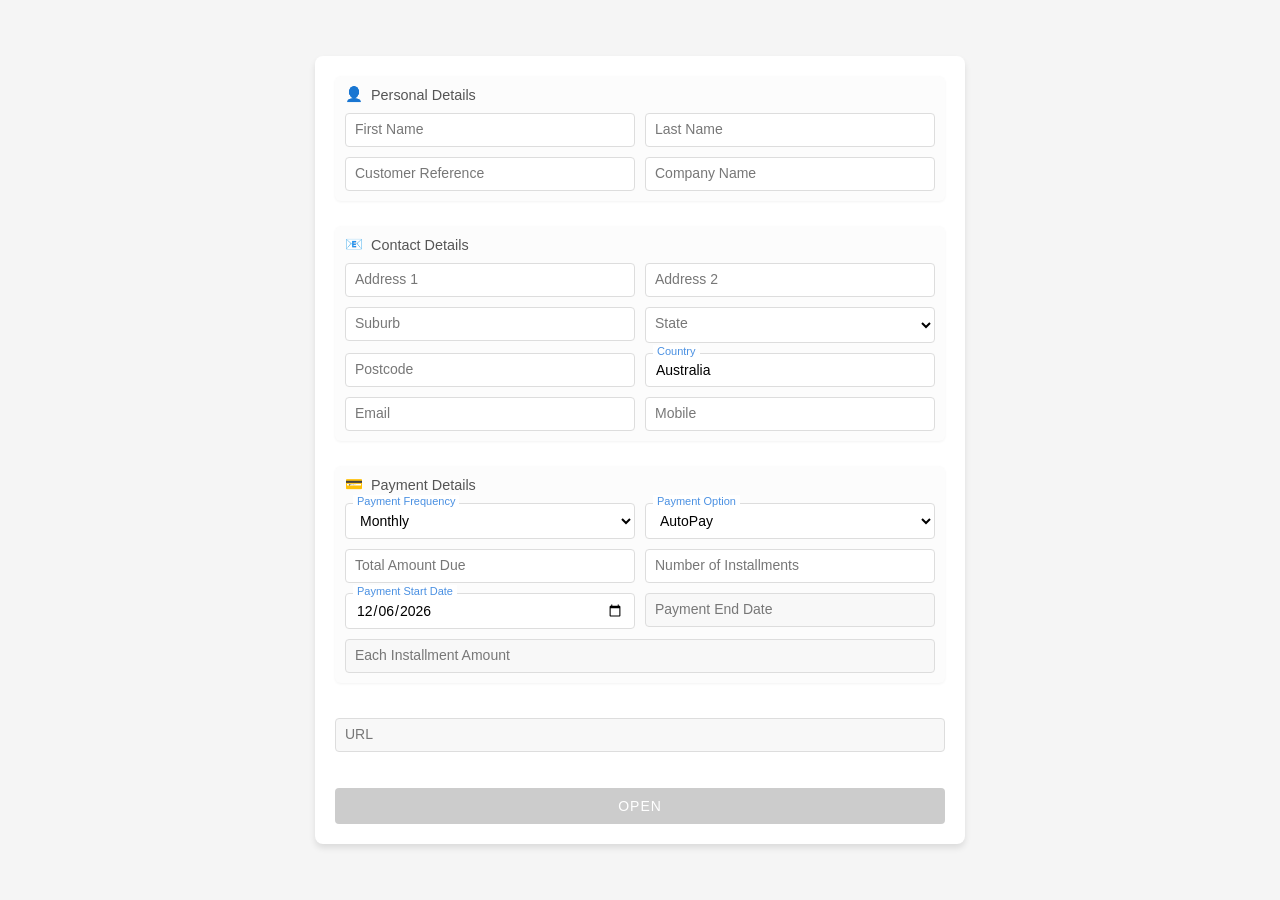
==== index.html @ 2e136b60 "Add initial implementation of ZenPay Payment Form with structured layout and functionality" ====
<!DOCTYPE html>
<html lang="en">

<head>
  <meta charset="UTF-8">
  <meta name="viewport" content="width=device-width, initial-scale=1.0">
  <title>ZenPay Payment Form</title>
  <style>
    * {
      box-sizing: border-box;
      margin: 0;
      padding: 0;
      font-family: 'Segoe UI', Tahoma, Geneva, Verdana, sans-serif;
    }

    body {
      display: flex;
      justify-content: center;
      align-items: center;
      min-height: 100vh;
      background-color: #f5f5f5;
      padding: 10px;
    }

    .form-container {
      width: 100%;
      max-width: 650px;
      background-color: white;
      padding: 20px;
      border-radius: 8px;
      box-shadow: 0 4px 6px rgba(0, 0, 0, 0.1);
    }

    .form-grid {
      display: grid;
      grid-template-columns: repeat(1, 1fr);
      gap: 10px;
    }

    .section {
      margin-bottom: 15px;
      background-color: #fcfcfc;
      border-radius: 6px;
      padding: 10px;
      box-shadow: 0 1px 3px rgba(0, 0, 0, 0.05);
    }

    .section-title {
      font-size: 0.9rem;
      color: #555;
      margin-bottom: 10px;
      display: flex;
      align-items: center;
      font-weight: 500;
    }

    .icon {
      margin-right: 8px;
      font-style: normal;
    }

    .section-grid {
      display: grid;
      grid-template-columns: repeat(2, 1fr);
      gap: 10px;
    }

    .full-width {
      grid-column: 1 / -1;
    }

    .field-container {
      position: relative;
      margin-bottom: 0;
    }

    .field-container input,
    .field-container select {
      width: 100%;
      padding: 8px 10px;
      border: 1px solid #ddd;
      border-radius: 4px;
      font-size: 14px;
      transition: border-color 0.2s, box-shadow 0.2s;
      background-color: white;
    }

    .field-container input:focus,
    .field-container select:focus {
      outline: none;
      border-color: #4a90e2;
      box-shadow: 0 0 0 2px rgba(74, 144, 226, 0.15);
    }

    .field-container label {
      position: absolute;
      left: 10px;
      top: 8px;
      font-size: 14px;
      color: #777;
      pointer-events: none;
      transition: all 0.2s ease;
      background-color: transparent;
    }

    .field-container input:focus+label,
    .field-container input:not(:placeholder-shown)+label,
    .field-container select:focus+label,
    .field-container select:not([value=""]):valid+label {
      top: -8px;
      left: 8px;
      font-size: 11px;
      color: #4a90e2;
      background-color: white;
      padding: 0 4px;
    }

    .field-container input:disabled {
      background-color: #f8f8f8;
      cursor: not-allowed;
    }

    .url-container {
      position: relative;
      margin: 10px 0;
      margin-bottom: 16px;
    }

    .url-tooltip {
      position: absolute;
      top: 100%;
      left: 0;
      width: 100%;
      background-color: #333;
      pointer-events: none;
      color: white;
      padding: 8px;
      border-radius: 4px;
      margin-top: 4px;
      opacity: 0;
      visibility: hidden;
      transition: opacity 0.2s, visibility 0.2s;
      z-index: 100;
      font-size: 12px;
      word-break: break-all;
    }

    .url-container:hover .url-tooltip {
      opacity: 1;
      visibility: visible;
    }

    .buttons-container {
      display: flex;
      justify-content: space-between;
      gap: 10px;
      margin-top: 10px;
    }

    .open-btn,
    .test-btn {
      padding: 10px;
      border: none;
      border-radius: 4px;
      font-size: 14px;
      cursor: pointer;
      transition: background-color 0.2s;
      text-transform: uppercase;
      letter-spacing: 1px;
      font-weight: 500;
      flex: 1;
    }

    .open-btn {
      background-color: #4a90e2;
      color: white;
    }

    .test-btn {
      background-color: #f0f0f0;
      color: #555;
    }

    .open-btn:hover {
      background-color: #3a7cc0;
    }

    .test-btn:hover {
      background-color: #e0e0e0;
    }

    .open-btn:disabled {
      background-color: #ccc;
      cursor: not-allowed;
    }

    @media (max-width: 600px) {
      .section-grid {
        grid-template-columns: 1fr;
      }

      .buttons-container {
        flex-direction: column;
      }
    }
  </style>
</head>

<body>
  <div class="form-container">
    <form id="paymentForm" class="form-grid">
      <!-- Personal Details Section -->
      <div class="section full-width">
        <h2 class="section-title"><i class="icon">👤</i> Personal Details</h2>
        <div class="section-grid">
          <!-- First Name -->
          <div class="field-container">
            <input type="text" id="firstName" name="FirstName" placeholder=" " required>
            <label for="firstName">First Name</label>
          </div>

          <!-- Last Name -->
          <div class="field-container">
            <input type="text" id="lastName" name="LastName" placeholder=" " required>
            <label for="lastName">Last Name</label>
          </div>
          <!-- Customer Reference -->
          <div class="field-container">
            <input type="text" id="customerReference" name="CustomerReference" placeholder=" " required>
            <label for="customerReference">Customer Reference</label>
          </div>
          <!-- Company Name -->
          <div class="field-container">
            <input type="text" id="companyName" name="CompanyName" placeholder=" ">
            <label for="companyName">Company Name</label>
          </div>
        </div>
      </div>

      <!-- Contact Details Section -->
      <div class="section full-width">
        <h2 class="section-title"><i class="icon">📧</i> Contact Details</h2>
        <div class="section-grid">
          <!-- Contact Details -->
          <div class="field-container">
            <input type="text" id="address1" name="Address1" placeholder=" " required>
            <label for="address1">Address 1</label>
          </div>

          <!-- Address 2 -->
          <div class="field-container">
            <input type="text" id="address2" name="Address2" placeholder=" " required>
            <label for="address2">Address 2</label>
          </div>

          <!-- Suburb -->
          <div class="field-container">
            <input type="text" id="suburb" name="Suburb" placeholder=" " required>
            <label for="suburb">Suburb</label>
          </div>

          <!-- State -->
          <div class="field-container">
            <select id="state" name="State" required>
              <option value="" disabled selected hidden> </option>
              <!-- Added hidden attribute for better placeholder behavior -->
              <option value="NSW">NSW</option>
              <option value="VIC">VIC</option>
              <option value="QLD">QLD</option>
              <option value="ACT">ACT</option>
              <option value="NT">NT</option>
              <option value="SA">SA</option>
              <option value="WA">WA</option>
              <option value="TAS">TAS</option>
              <option value="NZ">NZ</option>
            </select>
            <label for="state">State</label>
          </div>


          <!-- Postcode -->
          <div class="field-container">
            <input type="text" id="postcode" name="Postcode" placeholder=" " required>
            <label for="postcode">Postcode</label>
          </div>

          <!-- Country -->
          <div class="field-container">
            <input type="text" id="country" name="Country" placeholder=" " required value="Australia">
            <label for="country">Country</label>
          </div>

          <!-- Email -->
          <div class="field-container">
            <input type="email" id="email" name="Email" placeholder=" " required>
            <label for="email">Email</label>
          </div>

          <!-- Mobile -->
          <div class="field-container">
            <input type="tel" id="mobile" name="Mobile" placeholder=" " required>
            <label for="mobile">Mobile</label>
          </div>
        </div>
      </div>

      <!-- Payment Details Section -->
      <div class="section full-width">
        <h2 class="section-title"><i class="icon">💳</i> Payment Details</h2>
        <div class="section-grid">
          <!-- Payment Frequency -->
          <div class="field-container">
            <select id="paymentFrequency" name="PaymentFrequency" required>
              <option value="Monthly" selected>Monthly</option>
              <option value="Weekly">Weekly</option>
            </select>
            <label for="paymentFrequency">Payment Frequency</label>
          </div>

          <!-- Payment Option -->
          <div class="field-container">
            <select id="paymentOption" name="PaymentOption" required>
              <option value="AutoPay" selected>AutoPay</option>
            </select>
            <label for="paymentOption">Payment Option</label>
          </div>

          <!-- Total Amount (renamed from Payment Amount) -->
          <div class="field-container">
            <input type="number" id="totalAmount" name="TotalAmount" placeholder=" " step="0.01" min="0" required>
            <label for="totalAmount">Total Amount Due</label>
          </div>

          <!-- Number of Installments -->
          <div class="field-container">
            <input type="number" id="numberOfInstallments" name="NumberOfInstallments" placeholder=" " min="1" required>
            <label for="numberOfInstallments">Number of Installments</label>
          </div>

          <!-- Payment Start Date -->
          <div class="field-container">
            <input type="date" id="paymentStartDate" name="PaymentStartDate" placeholder=" " required>
            <label for="paymentStartDate">Payment Start Date</label>
          </div>

          <!-- Payment End Date (Disabled) -->
          <div class="field-container">
            <input type="text" id="paymentEndDate" name="PaymentEndDate" placeholder=" " disabled>
            <label for="paymentEndDate">Payment End Date</label>
          </div>

          <!-- Each Installment Amount (new field - read-only) - full width -->
          <div class="field-container full-width">
            <input type="text" id="installmentAmount" name="InstallmentAmount" placeholder=" " disabled>
            <label for="installmentAmount">Each Installment Amount</label>
          </div>
        </div>
      </div>

      <!-- URL Display Section -->
      <div class="url-container full-width">
        <div class="field-container">
          <input type="text" id="url" name="URL" placeholder=" " disabled>
          <label for="url">URL</label>
        </div>
        <div id="url-tooltip" class="url-tooltip">Full URL will appear here on hover</div>
      </div>

      <!-- Buttons -->
      <div class="buttons-container">
        <!-- Test Data Button - Commented out
        <button type="button" id="testDataBtn" class="test-btn">Test Data</button>
        -->
        <button type="button" id="openUrlBtn" class="open-btn" disabled>Open</button>
      </div>
    </form>
  </div>

  <script>
    // Format a date as dd-mmm-yyyy
    function formatDate(date) {
      const months = ['Jan', 'Feb', 'Mar', 'Apr', 'May', 'Jun', 'Jul', 'Aug', 'Sep', 'Oct', 'Nov', 'Dec'];
      const day = date.getDate().toString().padStart(2, '0');
      const month = months[date.getMonth()];
      const year = date.getFullYear();
      return `${day}-${month}-${year}`;
    }

    // Format date for display (14-April-2025 format)
    function formatDisplayDate(date) {
      const months = ['January', 'February', 'March', 'April', 'May', 'June', 'July', 'August', 'September', 'October', 'November', 'December'];
      const day = date.getDate().toString().padStart(2, '0');
      const month = months[date.getMonth()];
      const year = date.getFullYear();
      return `${day}-${month}-${year}`;
    }

    // Format a number with 2 decimal places
    function formatAmount(amount) {
      return parseFloat(amount).toFixed(2);
    }

    // Calculate installment amount
    function calculateInstallmentAmount(totalAmount, installments) {
      if (!totalAmount || !installments || installments < 1) return '';
      const amount = parseFloat(totalAmount) / parseInt(installments);
      return formatAmount(amount);
    }

    // Calculate end date based on frequency, start date, and installments
    function calculateEndDate(frequency, startDate, installments) {
      const start = new Date(startDate);
      let end;

      if (frequency === 'Monthly') {
        // Add months
        end = new Date(start);
        end.setMonth(end.getMonth() + (installments - 1));
      } else if (frequency === 'Weekly') {
        // Add weeks
        end = new Date(start);
        end.setDate(end.getDate() + (7 * (installments - 1)));
      } else {
        return 'Unsupported Frequency';
      }

      // Add 1 day to the end date
      end.setDate(end.getDate() + 1);

      return formatDisplayDate(end);
    }
    function generateURL() {
      const form = document.getElementById('paymentForm');
      const formData = new FormData(form);

      let url = 'https://pay.zenpay.com.au/setup/zenith123?';
      const params = [];

      formData.forEach((value, key) => {
        // Skip these keys entirely
        if (key === 'TotalAmount' || key === 'NumberOfInstallments' || key === 'InstallmentAmount') {
          return;
        }

        if (key === 'PaymentStartDate') {
          const dateValue = formatDisplayDate(new Date(value));
          params.push(`${key}=${encodeURIComponent(dateValue)}`);
        } else if (key === 'PaymentFrequency') {
          params.push(`${key}=${encodeURIComponent('Permission_PaymentFrequency_' + value)}`);
        } else {
          params.push(`${key}=${encodeURIComponent(value)}`);
        }
      });

      // Add payment end date as-is
      const endDateValue = document.getElementById('paymentEndDate').value;
      if (endDateValue) {
        params.push(`PaymentEndDate=${encodeURIComponent(endDateValue)}`);
      }

      // Rename InstallmentAmount to PaymentAmount
      const installmentAmountValue = document.getElementById('installmentAmount').value;
      if (installmentAmountValue) {
        params.push(`PaymentAmount=${encodeURIComponent(installmentAmountValue)}`);
      }

      return url + params.join('&');
    }


    // Truncate URL for display
    function truncateUrl(url) {
      if (!url) return '';
      if (url.length <= 100) return url;
      return url.substring(0, 97) + '...';
    }

    // Update calculated fields
    function updateCalculations() {
      const frequency = document.getElementById('paymentFrequency').value;
      const installments = document.getElementById('numberOfInstallments').value;
      const startDate = document.getElementById('paymentStartDate').value;
      const totalAmount = document.getElementById('totalAmount').value;

      // Calculate installment amount
      if (totalAmount && installments) {
        const installmentAmt = calculateInstallmentAmount(totalAmount, installments);
        document.getElementById('installmentAmount').value = installmentAmt;
      }

      // Calculate payment end date if all required fields are filled
      if (frequency && installments && startDate) {
        const endDate = calculateEndDate(frequency, startDate, installments);
        document.getElementById('paymentEndDate').value = endDate;

        // Show formatted start date in UI when date is changed
        if (startDate) {
          const startDateObj = new Date(startDate);
          const formattedStartDate = formatDisplayDate(startDateObj);
          document.getElementById('paymentStartDate').setAttribute('title', formattedStartDate);
        }

        // Generate URL once end date is calculated
        const fullUrl = generateURL();
        const urlField = document.getElementById('url');
        const urlTooltip = document.getElementById('url-tooltip');

        // Display truncated URL in the field
        urlField.value = truncateUrl(fullUrl);

        // Set full URL in the tooltip
        urlTooltip.textContent = fullUrl;

        // Enable or disable the open button
        document.getElementById('openUrlBtn').disabled = !fullUrl;
      }
    }

    // Handle payment amount formatting on blur (not during typing)
    function handleAmountBlur() {
      const amountField = document.getElementById('totalAmount');
      if (amountField.value) {
        amountField.value = formatAmount(amountField.value);
      }
    }

    // Open URL in a new tab
    function openUrl() {
      const urlTooltip = document.getElementById('url-tooltip');
      const fullUrl = urlTooltip.textContent;

      if (fullUrl && fullUrl !== 'Full URL will appear here on hover') {
        window.open(fullUrl, '_blank');
      }
    }

    // Initialize the form
    document.addEventListener('DOMContentLoaded', function() {
      // Set default values for date fields
      const today = new Date();
      const formattedDate = today.toISOString().substr(0, 10); // YYYY-MM-DD format for the date input
      document.getElementById('paymentStartDate').value = formattedDate;

      // Display the formatted start date in the tooltip
      const formattedDisplayDate = formatDisplayDate(today);
      document.getElementById('paymentStartDate').setAttribute('title', formattedDisplayDate);

      // Set up event listeners
      const form = document.getElementById('paymentForm');
      const inputs = form.querySelectorAll('input:not([disabled]):not(#totalAmount), select');

      inputs.forEach(input => {
        input.addEventListener('change', updateCalculations);
        input.addEventListener('input', updateCalculations);
      });

      // Special handling for payment amount to allow typing full values
      const amountField = document.getElementById('totalAmount');
      amountField.addEventListener('change', updateCalculations);
      amountField.addEventListener('blur', handleAmountBlur);

      /* Test Data Button event listener - Commented out
      document.getElementById('testDataBtn').addEventListener('click', fillTestData);
      */

      // Set up open URL button
      document.getElementById('openUrlBtn').addEventListener('click', openUrl);

      // Prevent form submission (for demo purposes)
      form.addEventListener('submit', function(event) {
        event.preventDefault();
        openUrl();
      });

      // Initial calculation to set end date
      updateCalculations();
    });
  </script>
</body>

</html>
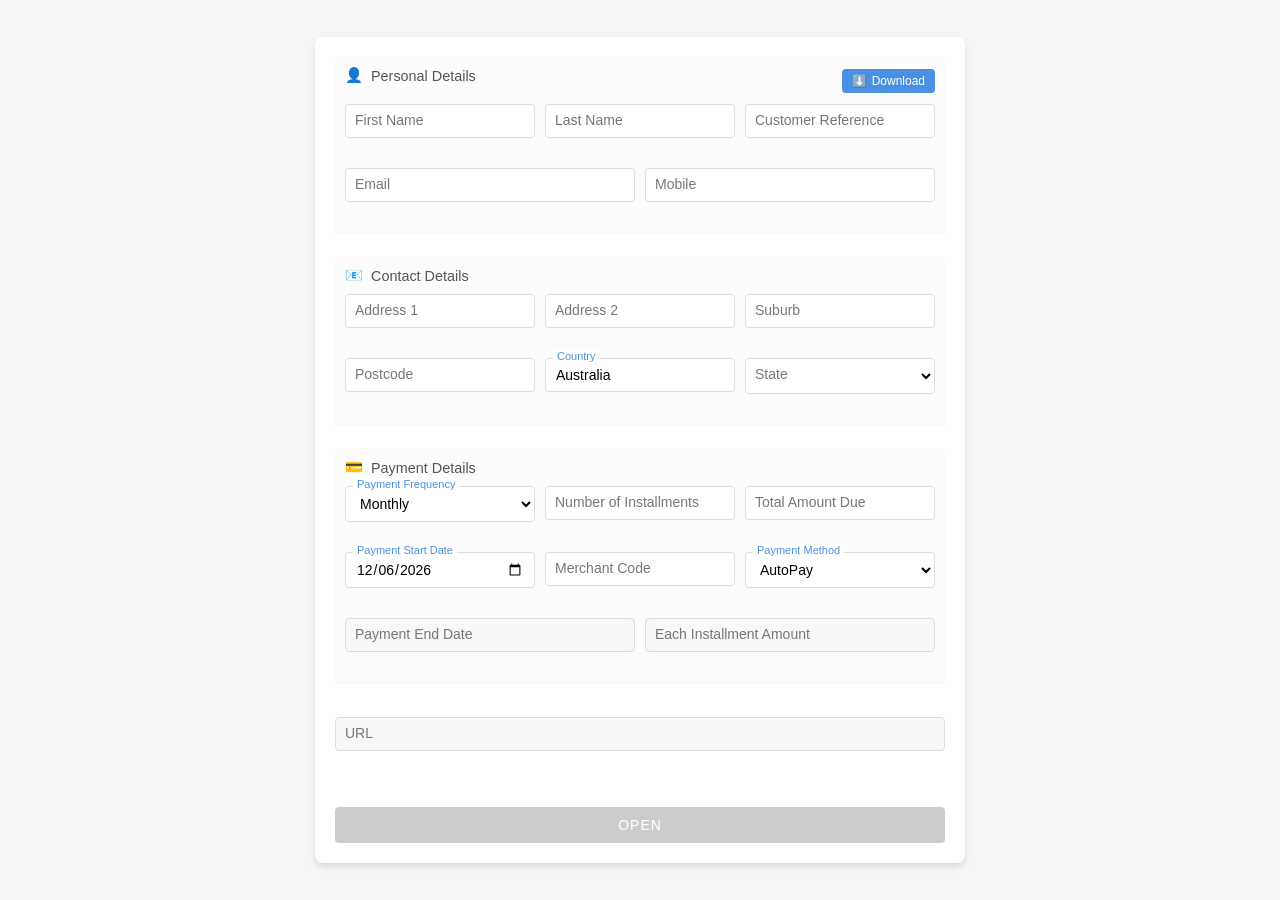
==== commit 71fc03d9: "Add ZenPay Payment Form with detailed input fields and validation" ====
--- a/index.html
+++ b/index.html
@@ -2,580 +2,942 @@
 <html lang="en">
 
 <head>
-  <meta charset="UTF-8">
-  <meta name="viewport" content="width=device-width, initial-scale=1.0">
-  <title>ZenPay Payment Form</title>
-  <style>
-    * {
-      box-sizing: border-box;
-      margin: 0;
-      padding: 0;
-      font-family: 'Segoe UI', Tahoma, Geneva, Verdana, sans-serif;
-    }
-
-    body {
-      display: flex;
-      justify-content: center;
-      align-items: center;
-      min-height: 100vh;
-      background-color: #f5f5f5;
-      padding: 10px;
-    }
-
-    .form-container {
-      width: 100%;
-      max-width: 650px;
-      background-color: white;
-      padding: 20px;
-      border-radius: 8px;
-      box-shadow: 0 4px 6px rgba(0, 0, 0, 0.1);
-    }
-
-    .form-grid {
-      display: grid;
-      grid-template-columns: repeat(1, 1fr);
-      gap: 10px;
-    }
-
-    .section {
-      margin-bottom: 15px;
-      background-color: #fcfcfc;
-      border-radius: 6px;
-      padding: 10px;
-      box-shadow: 0 1px 3px rgba(0, 0, 0, 0.05);
-    }
-
-    .section-title {
-      font-size: 0.9rem;
-      color: #555;
-      margin-bottom: 10px;
-      display: flex;
-      align-items: center;
-      font-weight: 500;
-    }
-
-    .icon {
-      margin-right: 8px;
-      font-style: normal;
-    }
-
-    .section-grid {
-      display: grid;
-      grid-template-columns: repeat(2, 1fr);
-      gap: 10px;
-    }
-
-    .full-width {
-      grid-column: 1 / -1;
-    }
-
-    .field-container {
-      position: relative;
-      margin-bottom: 0;
-    }
-
-    .field-container input,
-    .field-container select {
-      width: 100%;
-      padding: 8px 10px;
-      border: 1px solid #ddd;
-      border-radius: 4px;
-      font-size: 14px;
-      transition: border-color 0.2s, box-shadow 0.2s;
-      background-color: white;
-    }
-
-    .field-container input:focus,
-    .field-container select:focus {
-      outline: none;
-      border-color: #4a90e2;
-      box-shadow: 0 0 0 2px rgba(74, 144, 226, 0.15);
-    }
-
-    .field-container label {
-      position: absolute;
-      left: 10px;
-      top: 8px;
-      font-size: 14px;
-      color: #777;
-      pointer-events: none;
-      transition: all 0.2s ease;
-      background-color: transparent;
-    }
-
-    .field-container input:focus+label,
-    .field-container input:not(:placeholder-shown)+label,
-    .field-container select:focus+label,
-    .field-container select:not([value=""]):valid+label {
-      top: -8px;
-      left: 8px;
-      font-size: 11px;
-      color: #4a90e2;
-      background-color: white;
-      padding: 0 4px;
-    }
-
-    .field-container input:disabled {
-      background-color: #f8f8f8;
-      cursor: not-allowed;
-    }
-
-    .url-container {
-      position: relative;
-      margin: 10px 0;
-      margin-bottom: 16px;
-    }
-
-    .url-tooltip {
-      position: absolute;
-      top: 100%;
-      left: 0;
-      width: 100%;
-      background-color: #333;
-      pointer-events: none;
-      color: white;
-      padding: 8px;
-      border-radius: 4px;
-      margin-top: 4px;
-      opacity: 0;
-      visibility: hidden;
-      transition: opacity 0.2s, visibility 0.2s;
-      z-index: 100;
-      font-size: 12px;
-      word-break: break-all;
-    }
-
-    .url-container:hover .url-tooltip {
-      opacity: 1;
-      visibility: visible;
-    }
-
-    .buttons-container {
-      display: flex;
-      justify-content: space-between;
-      gap: 10px;
-      margin-top: 10px;
-    }
-
-    .open-btn,
-    .test-btn {
-      padding: 10px;
-      border: none;
-      border-radius: 4px;
-      font-size: 14px;
-      cursor: pointer;
-      transition: background-color 0.2s;
-      text-transform: uppercase;
-      letter-spacing: 1px;
-      font-weight: 500;
-      flex: 1;
-    }
-
-    .open-btn {
-      background-color: #4a90e2;
-      color: white;
-    }
-
-    .test-btn {
-      background-color: #f0f0f0;
-      color: #555;
-    }
-
-    .open-btn:hover {
-      background-color: #3a7cc0;
-    }
-
-    .test-btn:hover {
-      background-color: #e0e0e0;
-    }
-
-    .open-btn:disabled {
-      background-color: #ccc;
-      cursor: not-allowed;
-    }
-
-    @media (max-width: 600px) {
-      .section-grid {
-        grid-template-columns: 1fr;
-      }
-
-      .buttons-container {
-        flex-direction: column;
-      }
-    }
-  </style>
+    <meta charset="UTF-8" />
+    <meta name="viewport" content="width=device-width, initial-scale=1.0" />
+    <title>ZenPay Payment Form</title>
+    <style>
+        * {
+            box-sizing: border-box;
+            margin: 0;
+            padding: 0;
+            font-family: 'Segoe UI', Tahoma, Geneva, Verdana, sans-serif;
+        }
+
+        body {
+            display: flex;
+            justify-content: center;
+            align-items: center;
+            min-height: 100vh;
+            background-color: #f5f5f5;
+            padding: 10px;
+        }
+
+        .form-container {
+            width: 100%;
+            max-width: 650px;
+            background-color: white;
+            padding: 20px;
+            border-radius: 8px;
+            box-shadow: 0 4px 6px rgba(0, 0, 0, 0.1);
+        }
+
+        .form-grid {
+            display: grid;
+            grid-template-columns: repeat(1, 1fr);
+            gap: 10px;
+        }
+
+        .section {
+            margin-bottom: 15px;
+            background-color: #fcfcfc;
+            border-radius: 6px;
+            padding: 10px;
+            box-shadow: 0 1px 3px rgba(0, 0, 0, 0.05);
+        }
+
+        .section-title {
+            font-size: 0.9rem;
+            color: #555;
+            margin-bottom: 10px;
+            display: flex;
+            align-items: center;
+            font-weight: 500;
+        }
+
+        .icon {
+            margin-right: 8px;
+            font-style: normal;
+        }
+
+        .section-grid {
+            display: grid;
+            grid-template-columns: repeat(2, 1fr);
+            gap: 10px;
+        }
+
+        .full-width {
+            grid-column: 1 / -1;
+        }
+
+        .field-container {
+            position: relative;
+            margin-bottom: 0;
+        }
+
+        .field-container input,
+        .field-container select {
+            width: 100%;
+            padding: 8px 10px;
+            border: 1px solid #ddd;
+            border-radius: 4px;
+            font-size: 14px;
+            transition: border-color 0.2s, box-shadow 0.2s;
+            background-color: white;
+        }
+
+        .field-container input:focus,
+        .field-container select:focus {
+            outline: none;
+            border-color: #4a90e2;
+            box-shadow: 0 0 0 2px rgba(74, 144, 226, 0.15);
+        }
+
+        .field-container label {
+            position: absolute;
+            left: 10px;
+            top: 8px;
+            font-size: 14px;
+            color: #777;
+            pointer-events: none;
+            transition: all 0.2s ease;
+            background-color: transparent;
+        }
+
+        .field-container input:focus+label,
+        .field-container input:not(:placeholder-shown)+label,
+        .field-container select:focus+label,
+        .field-container select:not([value='']):valid+label {
+            top: -8px;
+            left: 8px;
+            font-size: 11px;
+            color: #4a90e2;
+            background-color: white;
+            padding: 0 4px;
+        }
+
+        .field-container input:disabled {
+            background-color: #f8f8f8;
+            cursor: not-allowed;
+        }
+
+        .url-container {
+            position: relative;
+            margin: 10px 0;
+            margin-bottom: 16px;
+        }
+
+        .url-tooltip {
+            position: absolute;
+            top: 100%;
+            left: 0;
+            width: 100%;
+            background-color: #333;
+            pointer-events: none;
+            color: white;
+            padding: 8px;
+            border-radius: 4px;
+            margin-top: 4px;
+            opacity: 0;
+            visibility: hidden;
+            transition: opacity 0.2s, visibility 0.2s;
+            z-index: 100;
+            font-size: 12px;
+            word-break: break-all;
+        }
+
+        .url-container:hover .url-tooltip {
+            opacity: 1;
+            visibility: visible;
+        }
+
+        .buttons-container {
+            display: flex;
+            justify-content: space-between;
+            gap: 10px;
+            margin-top: 10px;
+        }
+
+        .open-btn,
+        .test-btn {
+            padding: 10px;
+            border: none;
+            border-radius: 4px;
+            font-size: 14px;
+            cursor: pointer;
+            transition: background-color 0.2s;
+            text-transform: uppercase;
+            letter-spacing: 1px;
+            font-weight: 500;
+            flex: 1;
+        }
+
+        .open-btn {
+            background-color: #4a90e2;
+            color: white;
+        }
+
+        .test-btn {
+            background-color: #f0f0f0;
+            color: #555;
+        }
+
+        .open-btn:hover {
+            background-color: #3a7cc0;
+        }
+
+        .test-btn:hover {
+            background-color: #e0e0e0;
+        }
+
+        .open-btn:disabled {
+            background-color: #ccc;
+            cursor: not-allowed;
+        }
+
+        @media (max-width: 600px) {
+            .section-grid {
+                grid-template-columns: 1fr;
+            }
+
+            .buttons-container {
+                flex-direction: column;
+            }
+        }
+
+        .section-header {
+            display: flex;
+            justify-content: space-between;
+            align-items: center;
+            margin-bottom: 10px;
+        }
+
+        .download-btn {
+            background-color: #4a90e2;
+            color: white;
+            border: none;
+            border-radius: 4px;
+            padding: 5px 10px;
+            font-size: 12px;
+            cursor: pointer;
+            display: flex;
+            align-items: center;
+            transition: background-color 0.2s;
+        }
+
+        .download-btn:hover {
+            background-color: #3a7cc0;
+        }
+
+        .download-btn .icon {
+            margin-right: 5px;
+        }
+
+        .section-grid.three-column {
+            grid-template-columns: repeat(3, 1fr);
+        }
+
+        .section-grid.two-column {
+            grid-template-columns: repeat(2, 1fr);
+        }
+
+        @media (max-width: 600px) {
+
+            .section-grid.three-column,
+            .section-grid.two-column {
+                grid-template-columns: 1fr;
+            }
+        }
+
+        .validation-message {
+            font-size: 12px;
+            margin-top: 4px;
+            color: #f44336;
+            position: absolute;
+            bottom: -18px;
+            left: 0;
+        }
+
+        .field-container {
+            position: relative;
+            margin-bottom: 20px;
+        }
+    </style>
 </head>
 
 <body>
-  <div class="form-container">
-    <form id="paymentForm" class="form-grid">
-      <!-- Personal Details Section -->
-      <div class="section full-width">
-        <h2 class="section-title"><i class="icon">👤</i> Personal Details</h2>
-        <div class="section-grid">
-          <!-- First Name -->
-          <div class="field-container">
-            <input type="text" id="firstName" name="FirstName" placeholder=" " required>
-            <label for="firstName">First Name</label>
-          </div>
-
-          <!-- Last Name -->
-          <div class="field-container">
-            <input type="text" id="lastName" name="LastName" placeholder=" " required>
-            <label for="lastName">Last Name</label>
-          </div>
-          <!-- Customer Reference -->
-          <div class="field-container">
-            <input type="text" id="customerReference" name="CustomerReference" placeholder=" " required>
-            <label for="customerReference">Customer Reference</label>
-          </div>
-          <!-- Company Name -->
-          <div class="field-container">
-            <input type="text" id="companyName" name="CompanyName" placeholder=" ">
-            <label for="companyName">Company Name</label>
-          </div>
-        </div>
-      </div>
-
-      <!-- Contact Details Section -->
-      <div class="section full-width">
-        <h2 class="section-title"><i class="icon">📧</i> Contact Details</h2>
-        <div class="section-grid">
-          <!-- Contact Details -->
-          <div class="field-container">
-            <input type="text" id="address1" name="Address1" placeholder=" " required>
-            <label for="address1">Address 1</label>
-          </div>
-
-          <!-- Address 2 -->
-          <div class="field-container">
-            <input type="text" id="address2" name="Address2" placeholder=" " required>
-            <label for="address2">Address 2</label>
-          </div>
-
-          <!-- Suburb -->
-          <div class="field-container">
-            <input type="text" id="suburb" name="Suburb" placeholder=" " required>
-            <label for="suburb">Suburb</label>
-          </div>
-
-          <!-- State -->
-          <div class="field-container">
-            <select id="state" name="State" required>
-              <option value="" disabled selected hidden> </option>
-              <!-- Added hidden attribute for better placeholder behavior -->
-              <option value="NSW">NSW</option>
-              <option value="VIC">VIC</option>
-              <option value="QLD">QLD</option>
-              <option value="ACT">ACT</option>
-              <option value="NT">NT</option>
-              <option value="SA">SA</option>
-              <option value="WA">WA</option>
-              <option value="TAS">TAS</option>
-              <option value="NZ">NZ</option>
-            </select>
-            <label for="state">State</label>
-          </div>
-
-
-          <!-- Postcode -->
-          <div class="field-container">
-            <input type="text" id="postcode" name="Postcode" placeholder=" " required>
-            <label for="postcode">Postcode</label>
-          </div>
-
-          <!-- Country -->
-          <div class="field-container">
-            <input type="text" id="country" name="Country" placeholder=" " required value="Australia">
-            <label for="country">Country</label>
-          </div>
-
-          <!-- Email -->
-          <div class="field-container">
-            <input type="email" id="email" name="Email" placeholder=" " required>
-            <label for="email">Email</label>
-          </div>
-
-          <!-- Mobile -->
-          <div class="field-container">
-            <input type="tel" id="mobile" name="Mobile" placeholder=" " required>
-            <label for="mobile">Mobile</label>
-          </div>
-        </div>
-      </div>
-
-      <!-- Payment Details Section -->
-      <div class="section full-width">
-        <h2 class="section-title"><i class="icon">💳</i> Payment Details</h2>
-        <div class="section-grid">
-          <!-- Payment Frequency -->
-          <div class="field-container">
-            <select id="paymentFrequency" name="PaymentFrequency" required>
-              <option value="Monthly" selected>Monthly</option>
-              <option value="Weekly">Weekly</option>
-            </select>
-            <label for="paymentFrequency">Payment Frequency</label>
-          </div>
-
-          <!-- Payment Option -->
-          <div class="field-container">
-            <select id="paymentOption" name="PaymentOption" required>
-              <option value="AutoPay" selected>AutoPay</option>
-            </select>
-            <label for="paymentOption">Payment Option</label>
-          </div>
-
-          <!-- Total Amount (renamed from Payment Amount) -->
-          <div class="field-container">
-            <input type="number" id="totalAmount" name="TotalAmount" placeholder=" " step="0.01" min="0" required>
-            <label for="totalAmount">Total Amount Due</label>
-          </div>
-
-          <!-- Number of Installments -->
-          <div class="field-container">
-            <input type="number" id="numberOfInstallments" name="NumberOfInstallments" placeholder=" " min="1" required>
-            <label for="numberOfInstallments">Number of Installments</label>
-          </div>
-
-          <!-- Payment Start Date -->
-          <div class="field-container">
-            <input type="date" id="paymentStartDate" name="PaymentStartDate" placeholder=" " required>
-            <label for="paymentStartDate">Payment Start Date</label>
-          </div>
-
-          <!-- Payment End Date (Disabled) -->
-          <div class="field-container">
-            <input type="text" id="paymentEndDate" name="PaymentEndDate" placeholder=" " disabled>
-            <label for="paymentEndDate">Payment End Date</label>
-          </div>
-
-          <!-- Each Installment Amount (new field - read-only) - full width -->
-          <div class="field-container full-width">
-            <input type="text" id="installmentAmount" name="InstallmentAmount" placeholder=" " disabled>
-            <label for="installmentAmount">Each Installment Amount</label>
-          </div>
-        </div>
-      </div>
-
-      <!-- URL Display Section -->
-      <div class="url-container full-width">
-        <div class="field-container">
-          <input type="text" id="url" name="URL" placeholder=" " disabled>
-          <label for="url">URL</label>
-        </div>
-        <div id="url-tooltip" class="url-tooltip">Full URL will appear here on hover</div>
-      </div>
-
-      <!-- Buttons -->
-      <div class="buttons-container">
-        <!-- Test Data Button - Commented out
-        <button type="button" id="testDataBtn" class="test-btn">Test Data</button>
-        -->
-        <button type="button" id="openUrlBtn" class="open-btn" disabled>Open</button>
-      </div>
-    </form>
-  </div>
-
-  <script>
-    // Format a date as dd-mmm-yyyy
-    function formatDate(date) {
-      const months = ['Jan', 'Feb', 'Mar', 'Apr', 'May', 'Jun', 'Jul', 'Aug', 'Sep', 'Oct', 'Nov', 'Dec'];
-      const day = date.getDate().toString().padStart(2, '0');
-      const month = months[date.getMonth()];
-      const year = date.getFullYear();
-      return `${day}-${month}-${year}`;
-    }
-
-    // Format date for display (14-April-2025 format)
-    function formatDisplayDate(date) {
-      const months = ['January', 'February', 'March', 'April', 'May', 'June', 'July', 'August', 'September', 'October', 'November', 'December'];
-      const day = date.getDate().toString().padStart(2, '0');
-      const month = months[date.getMonth()];
-      const year = date.getFullYear();
-      return `${day}-${month}-${year}`;
-    }
-
-    // Format a number with 2 decimal places
-    function formatAmount(amount) {
-      return parseFloat(amount).toFixed(2);
-    }
-
-    // Calculate installment amount
-    function calculateInstallmentAmount(totalAmount, installments) {
-      if (!totalAmount || !installments || installments < 1) return '';
-      const amount = parseFloat(totalAmount) / parseInt(installments);
-      return formatAmount(amount);
-    }
-
-    // Calculate end date based on frequency, start date, and installments
-    function calculateEndDate(frequency, startDate, installments) {
-      const start = new Date(startDate);
-      let end;
-
-      if (frequency === 'Monthly') {
-        // Add months
-        end = new Date(start);
-        end.setMonth(end.getMonth() + (installments - 1));
-      } else if (frequency === 'Weekly') {
-        // Add weeks
-        end = new Date(start);
-        end.setDate(end.getDate() + (7 * (installments - 1)));
-      } else {
-        return 'Unsupported Frequency';
-      }
-
-      // Add 1 day to the end date
-      end.setDate(end.getDate() + 1);
-
-      return formatDisplayDate(end);
-    }
-    function generateURL() {
-      const form = document.getElementById('paymentForm');
-      const formData = new FormData(form);
-
-      let url = 'https://pay.zenpay.com.au/setup/zenith123?';
-      const params = [];
-
-      formData.forEach((value, key) => {
-        // Skip these keys entirely
-        if (key === 'TotalAmount' || key === 'NumberOfInstallments' || key === 'InstallmentAmount') {
-          return;
-        }
-
-        if (key === 'PaymentStartDate') {
-          const dateValue = formatDisplayDate(new Date(value));
-          params.push(`${key}=${encodeURIComponent(dateValue)}`);
-        } else if (key === 'PaymentFrequency') {
-          params.push(`${key}=${encodeURIComponent('Permission_PaymentFrequency_' + value)}`);
-        } else {
-          params.push(`${key}=${encodeURIComponent(value)}`);
-        }
-      });
-
-      // Add payment end date as-is
-      const endDateValue = document.getElementById('paymentEndDate').value;
-      if (endDateValue) {
-        params.push(`PaymentEndDate=${encodeURIComponent(endDateValue)}`);
-      }
-
-      // Rename InstallmentAmount to PaymentAmount
-      const installmentAmountValue = document.getElementById('installmentAmount').value;
-      if (installmentAmountValue) {
-        params.push(`PaymentAmount=${encodeURIComponent(installmentAmountValue)}`);
-      }
-
-      return url + params.join('&');
-    }
-
-
-    // Truncate URL for display
-    function truncateUrl(url) {
-      if (!url) return '';
-      if (url.length <= 100) return url;
-      return url.substring(0, 97) + '...';
-    }
-
-    // Update calculated fields
-    function updateCalculations() {
-      const frequency = document.getElementById('paymentFrequency').value;
-      const installments = document.getElementById('numberOfInstallments').value;
-      const startDate = document.getElementById('paymentStartDate').value;
-      const totalAmount = document.getElementById('totalAmount').value;
-
-      // Calculate installment amount
-      if (totalAmount && installments) {
-        const installmentAmt = calculateInstallmentAmount(totalAmount, installments);
-        document.getElementById('installmentAmount').value = installmentAmt;
-      }
-
-      // Calculate payment end date if all required fields are filled
-      if (frequency && installments && startDate) {
-        const endDate = calculateEndDate(frequency, startDate, installments);
-        document.getElementById('paymentEndDate').value = endDate;
-
-        // Show formatted start date in UI when date is changed
-        if (startDate) {
-          const startDateObj = new Date(startDate);
-          const formattedStartDate = formatDisplayDate(startDateObj);
-          document.getElementById('paymentStartDate').setAttribute('title', formattedStartDate);
-        }
-
-        // Generate URL once end date is calculated
-        const fullUrl = generateURL();
-        const urlField = document.getElementById('url');
-        const urlTooltip = document.getElementById('url-tooltip');
-
-        // Display truncated URL in the field
-        urlField.value = truncateUrl(fullUrl);
-
-        // Set full URL in the tooltip
-        urlTooltip.textContent = fullUrl;
-
-        // Enable or disable the open button
-        document.getElementById('openUrlBtn').disabled = !fullUrl;
-      }
-    }
-
-    // Handle payment amount formatting on blur (not during typing)
-    function handleAmountBlur() {
-      const amountField = document.getElementById('totalAmount');
-      if (amountField.value) {
-        amountField.value = formatAmount(amountField.value);
-      }
-    }
-
-    // Open URL in a new tab
-    function openUrl() {
-      const urlTooltip = document.getElementById('url-tooltip');
-      const fullUrl = urlTooltip.textContent;
-
-      if (fullUrl && fullUrl !== 'Full URL will appear here on hover') {
-        window.open(fullUrl, '_blank');
-      }
-    }
-
-    // Initialize the form
-    document.addEventListener('DOMContentLoaded', function() {
-      // Set default values for date fields
-      const today = new Date();
-      const formattedDate = today.toISOString().substr(0, 10); // YYYY-MM-DD format for the date input
-      document.getElementById('paymentStartDate').value = formattedDate;
-
-      // Display the formatted start date in the tooltip
-      const formattedDisplayDate = formatDisplayDate(today);
-      document.getElementById('paymentStartDate').setAttribute('title', formattedDisplayDate);
-
-      // Set up event listeners
-      const form = document.getElementById('paymentForm');
-      const inputs = form.querySelectorAll('input:not([disabled]):not(#totalAmount), select');
-
-      inputs.forEach(input => {
-        input.addEventListener('change', updateCalculations);
-        input.addEventListener('input', updateCalculations);
-      });
-
-      // Special handling for payment amount to allow typing full values
-      const amountField = document.getElementById('totalAmount');
-      amountField.addEventListener('change', updateCalculations);
-      amountField.addEventListener('blur', handleAmountBlur);
-
-      /* Test Data Button event listener - Commented out
-      document.getElementById('testDataBtn').addEventListener('click', fillTestData);
-      */
-
-      // Set up open URL button
-      document.getElementById('openUrlBtn').addEventListener('click', openUrl);
-
-      // Prevent form submission (for demo purposes)
-      form.addEventListener('submit', function(event) {
-        event.preventDefault();
-        openUrl();
-      });
-
-      // Initial calculation to set end date
-      updateCalculations();
-    });
-  </script>
+    <div class="form-container">
+        <form id="paymentForm" class="form-grid">
+            <div class="section full-width">
+                <div class="section-header">
+                    <h2 class="section-title">
+                        <i class="icon">👤</i>
+                        Personal Details
+                    </h2>
+
+                    <button type="button" id="downloadBtn" class="download-btn" title="Download this form">
+                        <i class="icon">⬇️</i>
+                        Download
+                    </button>
+                </div>
+
+                <div class="section-grid" style="grid-template-columns: repeat(3, 1fr)">
+                    <div class="field-container">
+                        <input type="text" id="firstName" name="FirstName" placeholder=" " required />
+                        <label for="firstName">First Name</label>
+                    </div>
+
+                    <div class="field-container">
+                        <input type="text" id="lastName" name="LastName" placeholder=" " required />
+                        <label for="lastName">Last Name</label>
+                    </div>
+
+                    <div class="field-container">
+                        <input type="text" id="customerReference" name="CustomerReference" placeholder=" " required />
+                        <label for="customerReference">Customer Reference</label>
+                    </div>
+                </div>
+
+                <div class="section-grid" style="grid-template-columns: repeat(2, 1fr); margin-top: 10px">
+                    <div class="field-container">
+                        <input type="email" id="email" name="Email" placeholder=" " required
+                            pattern="[a-zA-Z0-9._%+-]+@[a-zA-Z0-9.-]+\.[a-zA-Z]{2,}$"
+                            title="Please enter a valid email address (e.g., name@example.com)" />
+                        <label for="email">Email</label>
+                        <div class="validation-message" id="emailValidation"></div>
+                    </div>
+
+                    <div class="field-container">
+                        <input type="tel" id="mobile" name="Mobile" placeholder=" " required />
+                        <label for="mobile">Mobile</label>
+                    </div>
+
+                    <div class="field-container" style="display: none">
+                        <input type="text" id="companyName" name="CompanyName" placeholder=" " />
+                        <label for="companyName">Company Name</label>
+                    </div>
+                </div>
+            </div>
+
+            <div class="section full-width">
+                <h2 class="section-title">
+                    <i class="icon">📧</i>
+                    Contact Details
+                </h2>
+
+                <div class="section-grid" style="grid-template-columns: repeat(3, 1fr)">
+                    <div class="field-container">
+                        <input type="text" id="address1" name="Address1" placeholder=" " required />
+                        <label for="address1">Address 1</label>
+                    </div>
+
+                    <div class="field-container">
+                        <input type="text" id="address2" name="Address2" placeholder=" " required />
+                        <label for="address2">Address 2</label>
+                    </div>
+
+                    <div class="field-container">
+                        <input type="text" id="suburb" name="Suburb" placeholder=" " required />
+                        <label for="suburb">Suburb</label>
+                    </div>
+                </div>
+
+                <div class="section-grid" style="grid-template-columns: repeat(3, 1fr); margin-top: 10px">
+                    <div class="field-container">
+                        <input type="text" id="postcode" name="Postcode" placeholder=" " required />
+                        <label for="postcode">Postcode</label>
+                    </div>
+
+                    <div class="field-container">
+                        <input type="text" id="country" name="Country" placeholder=" " required value="Australia" />
+                        <label for="country">Country</label>
+                    </div>
+
+                    <div class="field-container">
+                        <select id="state" name="State" required>
+                            <option value="" disabled selected hidden></option>
+
+                            <option value="NSW">NSW</option>
+                            <option value="VIC">VIC</option>
+                            <option value="QLD">QLD</option>
+                            <option value="ACT">ACT</option>
+                            <option value="NT">NT</option>
+                            <option value="SA">SA</option>
+                            <option value="WA">WA</option>
+                            <option value="TAS">TAS</option>
+                            <option value="NZ">NZ</option>
+                        </select>
+                        <label for="state">State</label>
+                    </div>
+                </div>
+            </div>
+
+            <div class="section full-width">
+                <h2 class="section-title">
+                    <i class="icon">💳</i>
+                    Payment Details
+                </h2>
+
+                <div class="section-grid" style="grid-template-columns: repeat(3, 1fr)">
+                    <div class="field-container">
+                        <select id="frequency" name="frequency" required>
+                            <option value="Monthly" selected>Monthly</option>
+                            <option value="Weekly">Weekly</option>
+                        </select>
+                        <label for="frequency">Payment Frequency</label>
+                    </div>
+
+                    <div class="field-container">
+                        <input type="number" id="numberOfInstallments" name="NumberOfInstallments" placeholder=" "
+                            min="1" required />
+                        <label for="numberOfInstallments">Number of Installments</label>
+                    </div>
+
+                    <div class="field-container">
+                        <input type="number" id="totalAmount" name="TotalAmount" placeholder=" " step="0.01" min="0"
+                            required />
+                        <label for="totalAmount">Total Amount Due</label>
+                    </div>
+                </div>
+
+                <div class="section-grid" style="grid-template-columns: repeat(3, 1fr); margin-top: 10px">
+                    <div class="field-container">
+                        <input type="date" id="paymentStartDate" name="PaymentStartDate" placeholder=" " required />
+                        <label for="paymentStartDate">Payment Start Date</label>
+                    </div>
+
+                    <div class="field-container">
+                        <input type="text" id="merchantCode" name="MerchantCode" placeholder=" " />
+                        <label for="merchantCode">Merchant Code</label>
+                    </div>
+
+                    <div class="field-container">
+                        <select id="paymentMethod" name="PaymentMethod" required>
+                            <option value="AutoPay" selected>AutoPay</option>
+                            <!-- <option value="Batch Pay">Batch Pay</option> -->
+                            <!-- <option value="One Off">One Off</option> -->
+                        </select>
+                        <label for="paymentMethod">Payment Method</label>
+                    </div>
+                </div>
+
+                <div class="section-grid" style="grid-template-columns: repeat(2, 1fr); margin-top: 10px">
+                    <div class="field-container">
+                        <input type="text" id="paymentEndDate" name="PaymentEndDate" placeholder=" " disabled />
+                        <label for="paymentEndDate">Payment End Date</label>
+                    </div>
+
+                    <div class="field-container">
+                        <input type="text" id="installmentAmount" name="InstallmentAmount" placeholder=" " disabled />
+                        <label for="installmentAmount">Each Installment Amount</label>
+                    </div>
+                </div>
+            </div>
+
+            <div class="url-container full-width">
+                <div class="field-container">
+                    <input type="text" id="url" name="URL" placeholder=" " disabled />
+                    <label for="url">URL</label>
+                </div>
+                <div id="url-tooltip" class="url-tooltip">Full URL will appear here on hover</div>
+            </div>
+
+            <div class="buttons-container">
+                <button type="button" id="openUrlBtn" class="open-btn" disabled>Open</button>
+            </div>
+        </form>
+    </div>
+    <script>
+        const KEY = 'merchantCode';
+
+        document.addEventListener('DOMContentLoaded', async function() {
+            const merchantField = document.getElementById('merchantCode');
+            if (merchantField) {
+                const savedData = await loadMerchantCode();
+                if (savedData.merchantcode) {
+                    merchantField.value = savedData.merchantcode;
+                    console.log('Loaded merchant code:', savedData.merchantcode);
+                }
+
+                merchantField.addEventListener('blur', async function() {
+                    await saveMerchantCode({ merchantcode: merchantField.value });
+                    console.log('Saved merchant code:', merchantField.value);
+                });
+            }
+        });
+
+        async function ensurePersistence() {
+            if (navigator.storage?.persist) {
+                try {
+                    const granted = await navigator.storage.persist();
+                } catch (e) {
+                    console.warn('Persistent storage request failed:', e);
+                }
+            }
+        }
+
+        function openSettingsDB() {
+            return new Promise((resolve, reject) => {
+                const req = indexedDB.open('settingsDB', 1);
+                req.onupgradeneeded = () => req.result.createObjectStore('config');
+                req.onsuccess = () => resolve(req.result);
+                req.onerror = () => reject(req.error);
+            });
+        }
+
+        async function idbPut(key, value) {
+            const db = await openSettingsDB();
+            return new Promise((res, rej) => {
+                const tx = db.transaction('config', 'readwrite');
+                const store = tx.objectStore('config');
+                const r = store.put(value, key);
+                r.onsuccess = () => res();
+                r.onerror = () => rej(r.error);
+            });
+        }
+
+        async function idbGet(key) {
+            const db = await openSettingsDB();
+            return new Promise((res, rej) => {
+                const tx = db.transaction('config', 'readonly');
+                const req = tx.objectStore('config').get(key);
+                req.onsuccess = () => res(req.result);
+                req.onerror = () => rej(req.error);
+            });
+        }
+
+        function setCookie(key, value) {
+            document.cookie = `${key}=${encodeURIComponent(value)}; max-age=${10 * 365 * 24 * 60 * 60}; path=/`;
+        }
+
+        function getCookie(key) {
+            const match = document.cookie.split('; ').find(row => row.startsWith(`${key}=`));
+            return match ? decodeURIComponent(match.split('=')[1]) : null;
+        }
+
+        async function saveToStores(val) {
+            localStorage.setItem(KEY, val);
+            setCookie(KEY, val);
+            await idbPut(KEY, val);
+            console.log('Saved merchantCode to localStorage, cookies, and IndexedDB');
+        }
+
+        async function loadFromStores() {
+            const fromIDB = await idbGet(KEY);
+            const fromLS = localStorage.getItem(KEY);
+            const fromCK = getCookie(KEY);
+            const val = fromIDB || fromLS || fromCK || '';
+
+            if (val) {
+                if (fromLS !== val) localStorage.setItem(KEY, val);
+                if (fromCK !== val) setCookie(KEY, val);
+                if (fromIDB !== val) await idbPut(KEY, val);
+            }
+            return val;
+        }
+        /**
+         * Save merchant code with maximal persistence.
+         * @param {{merchantcode: string}} data
+         */
+        async function saveMerchantCode({ merchantcode }) {
+            await ensurePersistence();
+            await saveToStores(merchantcode);
+        }
+
+        /**
+         * Load merchant code, returning an object with the code or empty string.
+         * @returns {Promise<{merchantcode: string}>}
+         */
+        async function loadMerchantCode() {
+            await ensurePersistence();
+            const code = await loadFromStores();
+            return { merchantcode: code };
+        }
+    </script>
+    <script>
+        document.addEventListener('DOMContentLoaded', function() {
+            const emailInput = document.getElementById('email');
+            const emailValidation = document.getElementById('emailValidation');
+
+            const emailRegex = /^[a-zA-Z0-9._%+-]+@[a-zA-Z0-9.-]+\.[a-zA-Z]{2,}$/;
+
+            emailInput.addEventListener('blur', validateEmail);
+            emailInput.addEventListener('input', validateEmail);
+
+            function validateEmail() {
+                if (emailInput.value.length > 0) {
+                    if (!emailRegex.test(emailInput.value)) {
+                        emailInput.setCustomValidity('Please enter a valid email address');
+                        emailInput.style.borderColor = '#f44336';
+                        if (emailValidation) {
+                            emailValidation.textContent = 'Please enter a valid email address';
+                            emailValidation.style.color = '#f44336';
+                            emailValidation.style.fontSize = '12px';
+                            emailValidation.style.marginTop = '4px';
+                        }
+                    } else {
+                        emailInput.setCustomValidity('');
+                        emailInput.style.borderColor = '#4a90e2';
+                        if (emailValidation) {
+                            emailValidation.textContent = '';
+                        }
+                    }
+                } else {
+                    emailInput.setCustomValidity('');
+                    emailInput.style.borderColor = '';
+                    if (emailValidation) {
+                        emailValidation.textContent = '';
+                    }
+                }
+            }
+        });
+    </script>
+    <script>
+        function clearMerchantStorage() {
+            localStorage.removeItem(KEY);
+
+            document.cookie = `${KEY}=; expires=Thu, 01 Jan 1970 00:00:00 UTC; path=/;`;
+
+            openSettingsDB()
+                .then(db => {
+                    const tx = db.transaction('config', 'readwrite');
+                    const store = tx.objectStore('config');
+                    const request = store.delete(KEY);
+
+                    request.onsuccess = () => {
+                        console.log('🧹 CLEARED: Merchant code removed from all storage (localStorage, cookies, IndexedDB)');
+
+                        const merchantField = document.getElementById('merchantCode');
+                        if (merchantField) {
+                            merchantField.value = '';
+                            updateCalculations();
+                        }
+                    };
+
+                    request.onerror = () => {
+                        console.error('Failed to delete from IndexedDB:', request.error);
+                    };
+                })
+                .catch(error => {
+                    console.error('Error accessing IndexedDB:', error);
+                });
+        }
+
+        document.addEventListener('DOMContentLoaded', async function() {
+            const merchantField = document.getElementById('merchantCode');
+            if (merchantField) {
+                const savedData = await loadMerchantCode();
+                if (savedData.merchantcode) {
+                    merchantField.value = savedData.merchantcode;
+                    console.log('Loaded merchant code:', savedData.merchantcode);
+                }
+
+                merchantField.addEventListener('blur', async function() {
+                    await saveMerchantCode({ merchantcode: merchantField.value });
+                    console.log('Saved merchant code:', merchantField.value);
+                });
+
+                document.addEventListener('keydown', function(event) {
+                    if (event.ctrlKey && event.altKey && event.shiftKey && event.key === 'C') {
+                        clearMerchantStorage();
+                        event.preventDefault();
+                    }
+                });
+            }
+        });
+    </script>
+    <script>
+        document.addEventListener('DOMContentLoaded', function() {
+            const postcodeInput = document.getElementById('postcode');
+            postcodeInput.addEventListener('keypress', function(event) {
+                if (!/^\d$/.test(event.key) && !/^Arrow|Backspace|Delete|Tab|Enter$/.test(event.key)) {
+                    event.preventDefault();
+                }
+            });
+
+            postcodeInput.addEventListener('input', function() {
+                this.value = this.value.replace(/[^\d]/g, '');
+            });
+            postcodeInput.addEventListener('blur', function() {
+                if (this.value && !/^\d+$/.test(this.value)) {
+                    this.setCustomValidity('Please enter numbers only for postcode');
+                    this.style.borderColor = '#f44336';
+                } else {
+                    this.setCustomValidity('');
+                    this.style.borderColor = '';
+                }
+            });
+        });
+    </script>
+    <script>
+        document.addEventListener('DOMContentLoaded', function() {
+            const mobileInput = document.getElementById('mobile');
+            mobileInput.addEventListener('keypress', function(event) {
+                if (!/^\d$/.test(event.key) && !/^Arrow|Backspace|Delete|Tab|Enter$/.test(event.key)) {
+                    event.preventDefault();
+                }
+            });
+
+            mobileInput.addEventListener('input', function() {
+                this.value = this.value.replace(/[^\d]/g, '');
+            });
+            mobileInput.addEventListener('blur', function() {
+                if (this.value && !/^\d+$/.test(this.value)) {
+                    this.setCustomValidity('Please enter numbers only for mobile');
+                    this.style.borderColor = '#f44336';
+                } else {
+                    this.setCustomValidity('');
+                    this.style.borderColor = '';
+                }
+            });
+        });
+    </script>
+    <script>
+        function formatDate(date) {
+            const months = ['Jan', 'Feb', 'Mar', 'Apr', 'May', 'Jun', 'Jul', 'Aug', 'Sep', 'Oct', 'Nov', 'Dec'];
+            const day = date.getDate().toString().padStart(2, '0');
+            const month = months[date.getMonth()];
+            const year = date.getFullYear();
+            return `${day}-${month}-${year}`;
+        }
+
+        function formatDisplayDate(date) {
+            const months = ['January', 'February', 'March', 'April', 'May', 'June', 'July', 'August', 'September', 'October', 'November', 'December'];
+            const day = date.getDate().toString().padStart(2, '0');
+            const month = months[date.getMonth()];
+            const year = date.getFullYear();
+            return `${day}-${month}-${year}`;
+        }
+
+        function formatAmount(amount) {
+            return parseFloat(amount).toFixed(2);
+        }
+
+        function calculateInstallmentAmount(totalAmount, installments) {
+            if (!totalAmount || !installments || installments < 1) return '';
+            const amount = parseFloat(totalAmount) / parseInt(installments);
+            return formatAmount(amount);
+        }
+
+        function calculateEndDate(frequency, startDate, installments) {
+            const start = new Date(startDate);
+            let end;
+
+            if (frequency === 'Monthly') {
+                end = new Date(start);
+                end.setMonth(end.getMonth() + (installments - 1));
+            } else if (frequency === 'Weekly') {
+                end = new Date(start);
+                end.setDate(end.getDate() + 7 * (installments - 1));
+            } else {
+                return 'Unsupported Frequency';
+            }
+
+            end.setDate(end.getDate() + 1);
+
+            return formatDisplayDate(end);
+        }
+
+
+        function generateURL() {
+            const form = document.getElementById('paymentForm');
+            const formData = new FormData(form);
+            let merchantCode = document.getElementById('merchantCode').value;
+            let url = 'https://pay.zenpay.com.au/setup/' + merchantCode + '?';
+            const params = [];
+
+            const paymentMethod = document.getElementById('paymentMethod').value;
+            params.push(`paymentMethod=${encodeURIComponent(paymentMethod)}`);
+
+            formData.forEach((value, key) => {
+                if (key === 'TotalAmount' || key === 'NumberOfInstallments' || key === 'InstallmentAmount') {
+                    return;
+                }
+
+                if (key === 'PaymentStartDate') {
+                    const dateValue = formatDisplayDate(new Date(value));
+                    params.push(`${key}=${encodeURIComponent(dateValue)}`);
+                } else if (key === 'frequency') {
+                    params.push(`${key}=${encodeURIComponent(value)}`);
+                }
+            });
+
+            const endDateValue = document.getElementById('paymentEndDate').value;
+            if (endDateValue) {
+                params.push(`PaymentEndDate=${encodeURIComponent(endDateValue)}`);
+            }
+
+            const installmentAmountValue = document.getElementById('installmentAmount').value;
+            if (installmentAmountValue) {
+                params.push(`PaymentAmount=${encodeURIComponent(installmentAmountValue)}`);
+            }
+
+            return url + params.join('&');
+        }
+
+        function truncateUrl(url) {
+            if (!url) return '';
+            if (url.length <= 100) return url;
+            return url.substring(0, 97) + '...';
+        }
+
+        function updateCalculations() {
+            const frequency = document.getElementById('frequency').value;
+            const installments = document.getElementById('numberOfInstallments').value;
+            const startDate = document.getElementById('paymentStartDate').value;
+            const totalAmount = document.getElementById('totalAmount').value;
+
+            if (totalAmount && installments) {
+                const installmentAmt = calculateInstallmentAmount(totalAmount, installments);
+                document.getElementById('installmentAmount').value = installmentAmt;
+            }
+
+            if (frequency && installments && startDate) {
+                const endDate = calculateEndDate(frequency, startDate, installments);
+                document.getElementById('paymentEndDate').value = endDate;
+
+                if (startDate) {
+                    const startDateObj = new Date(startDate);
+                    const formattedStartDate = formatDisplayDate(startDateObj);
+                    document.getElementById('paymentStartDate').setAttribute('title', formattedStartDate);
+                }
+
+                const fullUrl = generateURL();
+                const urlField = document.getElementById('url');
+                const urlTooltip = document.getElementById('url-tooltip');
+
+                urlField.value = truncateUrl(fullUrl);
+
+                urlTooltip.textContent = fullUrl;
+
+                document.getElementById('openUrlBtn').disabled = !fullUrl;
+            }
+        }
+
+        function handleAmountBlur() {
+            const amountField = document.getElementById('totalAmount');
+            if (amountField.value) {
+                amountField.value = formatAmount(amountField.value);
+            }
+        }
+
+        function openUrl() {
+            // Check for empty merchant code and set default if needed
+            const merchantField = document.getElementById('merchantCode');
+            if (!merchantField.value.trim()) {
+                merchantField.value = 'Zenith123';
+                // Need to recalculate the URL with the new merchant code
+                updateCalculations();
+            }
+
+            const urlTooltip = document.getElementById('url-tooltip');
+            const fullUrl = urlTooltip.textContent;
+
+            if (fullUrl && fullUrl !== 'Full URL will appear here on hover') {
+                window.open(fullUrl, '_blank');
+            }
+        }
+
+        function downloadHtmlFile() {
+            const documentClone = document.documentElement.cloneNode(true);
+
+            const downloadBtnToRemove = documentClone.querySelector('#downloadBtn');
+            if (downloadBtnToRemove) {
+                downloadBtnToRemove.parentNode.removeChild(downloadBtnToRemove);
+            }
+
+            const sectionHeader = documentClone.querySelector('.section-header');
+            if (sectionHeader) {
+                const sectionTitle = sectionHeader.querySelector('.section-title');
+                if (sectionTitle && sectionHeader.parentNode) {
+                    sectionHeader.parentNode.insertBefore(sectionTitle, sectionHeader);
+                    sectionHeader.parentNode.removeChild(sectionHeader);
+                }
+            }
+
+            const currentMerchantCode = document.getElementById('merchantCode').value;
+
+            if (currentMerchantCode) {
+                const merchantCodeInput = documentClone.querySelector('#merchantCode');
+                if (merchantCodeInput) {
+                    merchantCodeInput.setAttribute('value', currentMerchantCode);
+                }
+
+                const scripts = documentClone.querySelectorAll('script');
+                scripts.forEach(script => {
+                    if (script.textContent.includes('merchantStorage.js')) {
+                        script.textContent = `
+                    
+                    document.addEventListener('DOMContentLoaded', function() {
+                        const merchantField = document.getElementById('merchantCode');
+                        if (merchantField) {
+                            
+                            
+                            merchantField.addEventListener('change', updateCalculations);
+                            merchantField.addEventListener('input', updateCalculations);
+                        }
+                    });
+                `;
+                    }
+
+                    if (script.textContent.includes('clearMerchantStorage')) {
+                        script.parentNode.removeChild(script);
+                    }
+                });
+            }
+
+            const htmlContent = '<!DOCTYPE html>\n' + documentClone.outerHTML;
+
+            const blob = new Blob([htmlContent], { type: 'text/html' });
+
+            const downloadLink = document.createElement('a');
+            downloadLink.href = URL.createObjectURL(blob);
+            downloadLink.download = 'ZenPayURLGenerator.html';
+
+            document.body.appendChild(downloadLink);
+            downloadLink.click();
+            document.body.removeChild(downloadLink);
+
+            URL.revokeObjectURL(downloadLink.href);
+        }
+        document.addEventListener('DOMContentLoaded', function() {
+            const today = new Date();
+            const formattedDate = today.toISOString().substr(0, 10);
+            document.getElementById('paymentStartDate').value = formattedDate;
+
+            const formattedDisplayDate = formatDisplayDate(today);
+            document.getElementById('paymentStartDate').setAttribute('title', formattedDisplayDate);
+
+            const form = document.getElementById('paymentForm');
+            const inputs = form.querySelectorAll('input:not([disabled]):not(#totalAmount), select');
+
+            inputs.forEach(input => {
+                input.addEventListener('change', updateCalculations);
+                input.addEventListener('input', updateCalculations);
+            });
+
+            const amountField = document.getElementById('totalAmount');
+            amountField.addEventListener('change', updateCalculations);
+            amountField.addEventListener('blur', handleAmountBlur);
+
+            const merchantField = document.getElementById('merchantCode');
+            if (merchantField) {
+                merchantField.addEventListener('change', updateCalculations);
+            }
+
+            document.getElementById('openUrlBtn').addEventListener('click', openUrl);
+
+            form.addEventListener('submit', function(event) {
+                event.preventDefault();
+                openUrl();
+            });
+
+            document.getElementById('downloadBtn').addEventListener('click', downloadHtmlFile);
+
+            updateCalculations();
+        });
+    </script>
+
+
 </body>
 
 </html>
